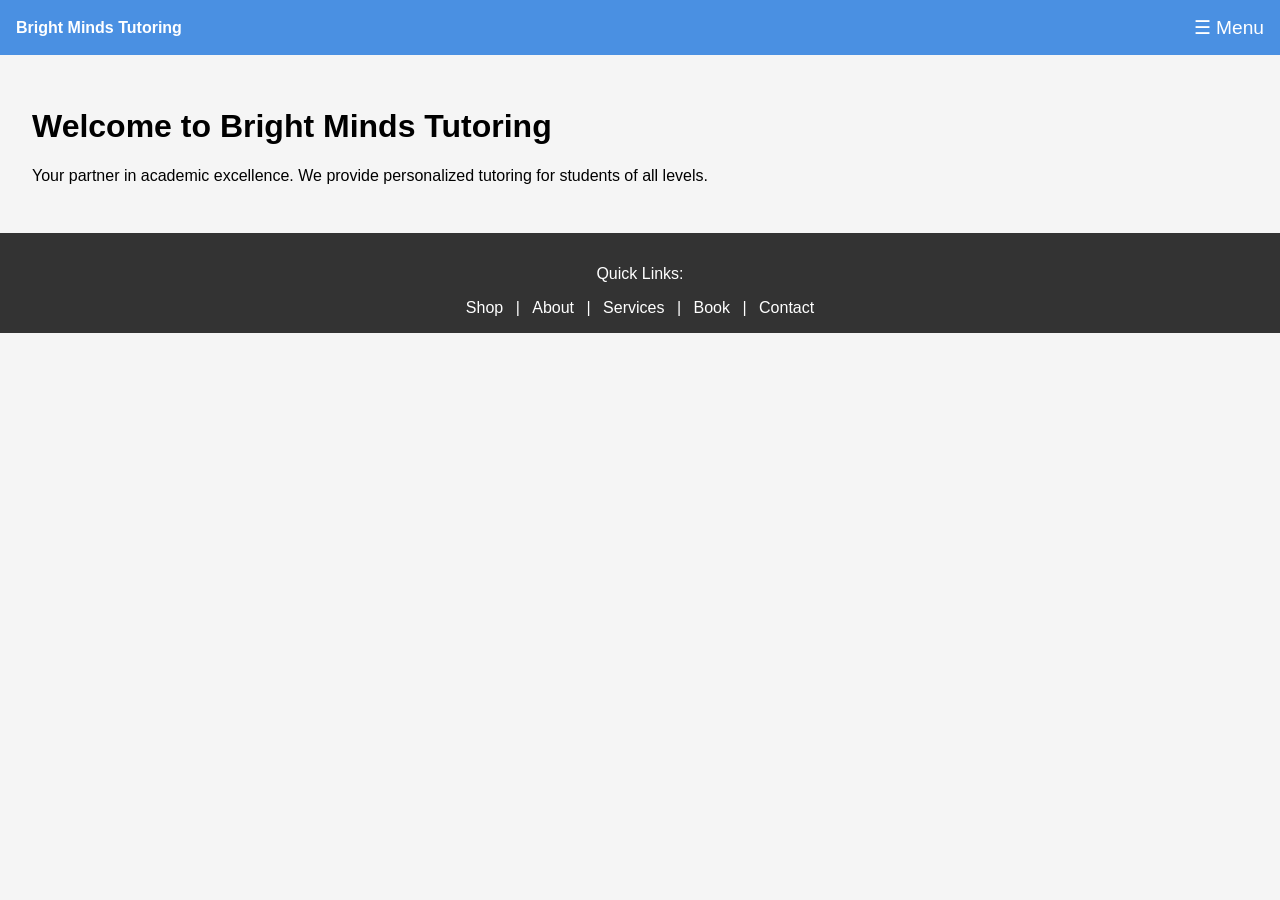
==== index.html @ 632640cb "initial" ====
<!DOCTYPE html>
<html lang="en">
<head>
  <meta charset="UTF-8" />
  <meta name="viewport" content="width=device-width, initial-scale=1.0" />
  <title>Bright Minds Tutoring</title>
  <link rel="stylesheet" href="styles.css">
</head>
<body>
  <header>
    <nav>
      <div><strong>Bright Minds Tutoring</strong></div>
      <div class="dropdown">
        <div class="menu">☰ Menu</div>
        <div class="nav-links">
          <a href="shop.html">Shop</a>
          <a href="about.html">About</a>
          <a href="services.html">Services</a>
          <a href="calendar.html">Book a Session</a>
          <a href="contact.html">Contact</a>
        </div>
      </div>
    </nav>
  </header>

  <main>
    <h1>Welcome to Bright Minds Tutoring</h1>
    <p>Your partner in academic excellence. We provide personalized tutoring for students of all levels.</p>
  </main>

  <footer>
    <p>Quick Links:</p>
    <a href="shop.html">Shop</a> |
    <a href="about.html">About</a> |
    <a href="services.html">Services</a> |
    <a href="calendar.html">Book</a> |
    <a href="contact.html">Contact</a>
  </footer>

  <script src="script.js"></script>
</body>
</html>
---- styles.css ----
body {
  font-family: Arial, sans-serif;
  margin: 0;
  background-color: #f5f5f5;
}
header {
  background-color: #4a90e2;
  padding: 1rem;
  color: white;
  position: relative;
}
nav {
  display: flex;
  justify-content: space-between;
  align-items: center;
  flex-wrap: wrap;
}
.nav-links {
  display: none;
  flex-direction: column;
  background-color: #357ab8;
  width: 100%;
}
.nav-links a {
  padding: 1rem;
  color: white;
  text-decoration: none;
  border-top: 1px solid #2c6ba6;
}
.nav-links a:hover {
  background-color: #2c6ba6;
}
.dropdown:hover .nav-links {
  display: flex;
}
.menu {
  font-size: 1.2rem;
  cursor: pointer;
}
main {
  padding: 2rem;
}
footer {
  background-color: #333;
  color: white;
  padding: 1rem;
  text-align: center;
}
footer a {
  color: #fff;
  margin: 0 0.5rem;
  text-decoration: none;
}

@media (max-width: 768px) {
  nav {
    flex-direction: column;
    align-items: flex-start;
  }
  .nav-links {
    display: none;
    flex-direction: column;
    width: 100%;
  }
  .dropdown:hover .nav-links {
    display: flex;
  }
}
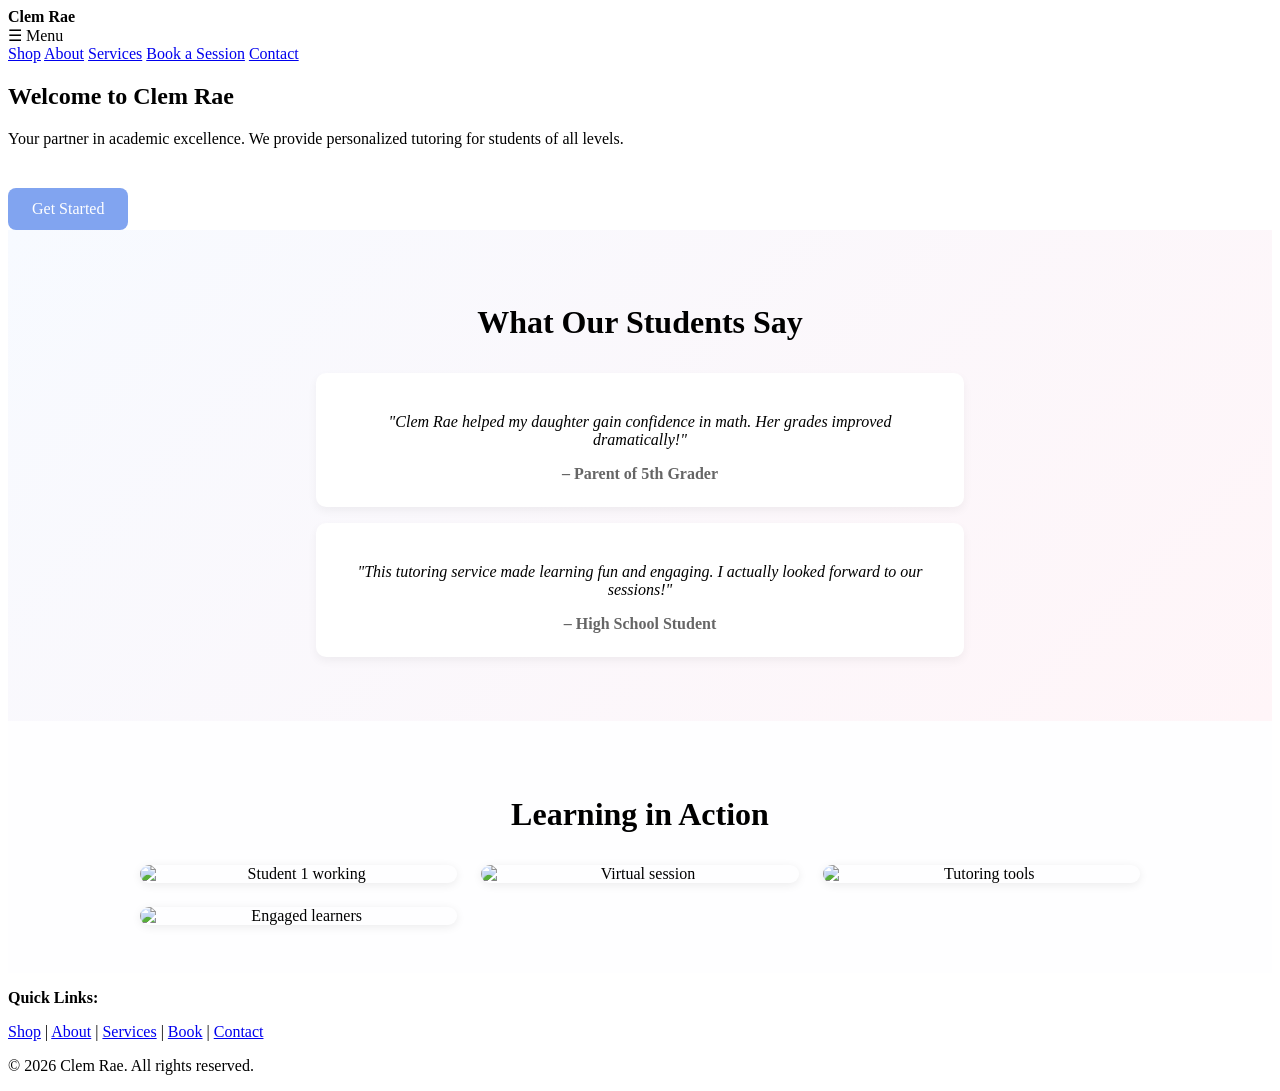
==== commit 238301e0: "724" ====
--- a/index.html
+++ b/index.html
@@ -3,16 +3,18 @@
 <head>
   <meta charset="UTF-8" />
   <meta name="viewport" content="width=device-width, initial-scale=1.0" />
-  <title>Bright Minds Tutoring</title>
-  <link rel="stylesheet" href="styles.css">
+  <title>Clem Rae</title>
+  <link rel="stylesheet" href="style.css">
 </head>
 <body>
+
+  <!-- 🌟 HEADER -->
   <header>
     <nav>
-      <div><strong>Bright Minds Tutoring</strong></div>
+      <div><strong>Clem Rae</strong></div>
       <div class="dropdown">
-        <div class="menu">☰ Menu</div>
-        <div class="nav-links">
+        <div class="menu" aria-label="Open navigation menu">☰ Menu</div>
+        <div class="nav-links" role="navigation" aria-label="Main navigation">
           <a href="shop.html">Shop</a>
           <a href="about.html">About</a>
           <a href="services.html">Services</a>
@@ -23,20 +25,55 @@
     </nav>
   </header>
 
+  <!-- 💬 HERO SECTION -->
   <main>
-    <h1>Welcome to Bright Minds Tutoring</h1>
-    <p>Your partner in academic excellence. We provide personalized tutoring for students of all levels.</p>
+    <section class="hero">
+      <h1>Welcome to Clem Rae</h1>
+      <p>Your partner in academic excellence. We provide personalized tutoring for students of all levels.</p>
+      <a href="calendar.html" class="button-primary">Get Started</a>
+    </section>
+
+    <!-- 💬 TESTIMONIALS -->
+    <section class="testimonials">
+      <h2>What Our Students Say</h2>
+      <div class="testimonial-card">
+        <p>"Clem Rae helped my daughter gain confidence in math. Her grades improved dramatically!"</p>
+        <span>– Parent of 5th Grader</span>
+      </div>
+      <div class="testimonial-card">
+        <p>"This tutoring service made learning fun and engaging. I actually looked forward to our sessions!"</p>
+        <span>– High School Student</span>
+      </div>
+    </section>
+
+    <!-- 🖼️ GALLERY -->
+    <section class="gallery">
+      <h2>Learning in Action</h2>
+      <div class="gallery-grid">
+        <img src="https://via.placeholder.com/300x200" alt="Student 1 working" />
+        <img src="https://via.placeholder.com/300x200" alt="Virtual session" />
+        <img src="https://via.placeholder.com/300x200" alt="Tutoring tools" />
+        <img src="https://via.placeholder.com/300x200" alt="Engaged learners" />
+      </div>
+    </section>
   </main>
 
+  <!-- 🔗 FOOTER -->
   <footer>
-    <p>Quick Links:</p>
-    <a href="shop.html">Shop</a> |
-    <a href="about.html">About</a> |
-    <a href="services.html">Services</a> |
-    <a href="calendar.html">Book</a> |
-    <a href="contact.html">Contact</a>
+    <p><strong>Quick Links:</strong></p>
+    <nav aria-label="Footer navigation">
+      <a href="shop.html">Shop</a> |
+      <a href="about.html">About</a> |
+      <a href="services.html">Services</a> |
+      <a href="calendar.html">Book</a> |
+      <a href="contact.html">Contact</a>
+    </nav>
+    <p style="margin-top: 1rem;">&copy; <span id="year"></span> Clem Rae. All rights reserved.</p>
   </footer>
 
-  <script src="script.js"></script>
+  <script>
+    document.getElementById("year").textContent = new Date().getFullYear();
+  </script>
+
 </body>
 </html>
--- a/style.css
+++ b/style.css
@@ -0,0 +1,74 @@
+/* 🌟 BUTTON STYLE */
+.button-primary {
+  display: inline-block;
+  margin-top: 1.5rem;
+  background-color: #81a4f0;
+  color: white;
+  padding: 0.75rem 1.5rem;
+  border-radius: 8px;
+  font-size: 1rem;
+  text-decoration: none;
+  transition: background-color 0.3s ease;
+}
+
+.button-primary:hover {
+  background-color: #5c88e0;
+}
+
+/* 💬 TESTIMONIALS */
+.testimonials {
+  padding: 3rem 2rem;
+  background: linear-gradient(135deg, #f7faff, #fff5f8);
+  text-align: center;
+}
+
+.testimonials h2 {
+  font-size: 2rem;
+  margin-bottom: 2rem;
+}
+
+.testimonial-card {
+  max-width: 600px;
+  margin: 1rem auto;
+  padding: 1.5rem;
+  background: #ffffff;
+  border-radius: 10px;
+  box-shadow: 0 4px 10px rgba(0, 0, 0, 0.05);
+  font-style: italic;
+}
+
+.testimonial-card span {
+  display: block;
+  margin-top: 1rem;
+  font-weight: bold;
+  font-style: normal;
+  color: #666;
+}
+
+/* 🖼️ GALLERY */
+.gallery {
+  padding: 3rem 2rem;
+  background: #fefeff;
+  text-align: center;
+}
+
+.gallery h2 {
+  font-size: 2rem;
+  margin-bottom: 2rem;
+}
+
+.gallery-grid {
+  display: grid;
+  grid-template-columns: repeat(auto-fit, minmax(250px, 1fr));
+  gap: 1.5rem;
+  max-width: 1000px;
+  margin: 0 auto;
+}
+
+.gallery-grid img {
+  width: 100%;
+  height: auto;
+  border-radius: 10px;
+  object-fit: cover;
+  box-shadow: 0 2px 10px rgba(0, 0, 0, 0.08);
+}
